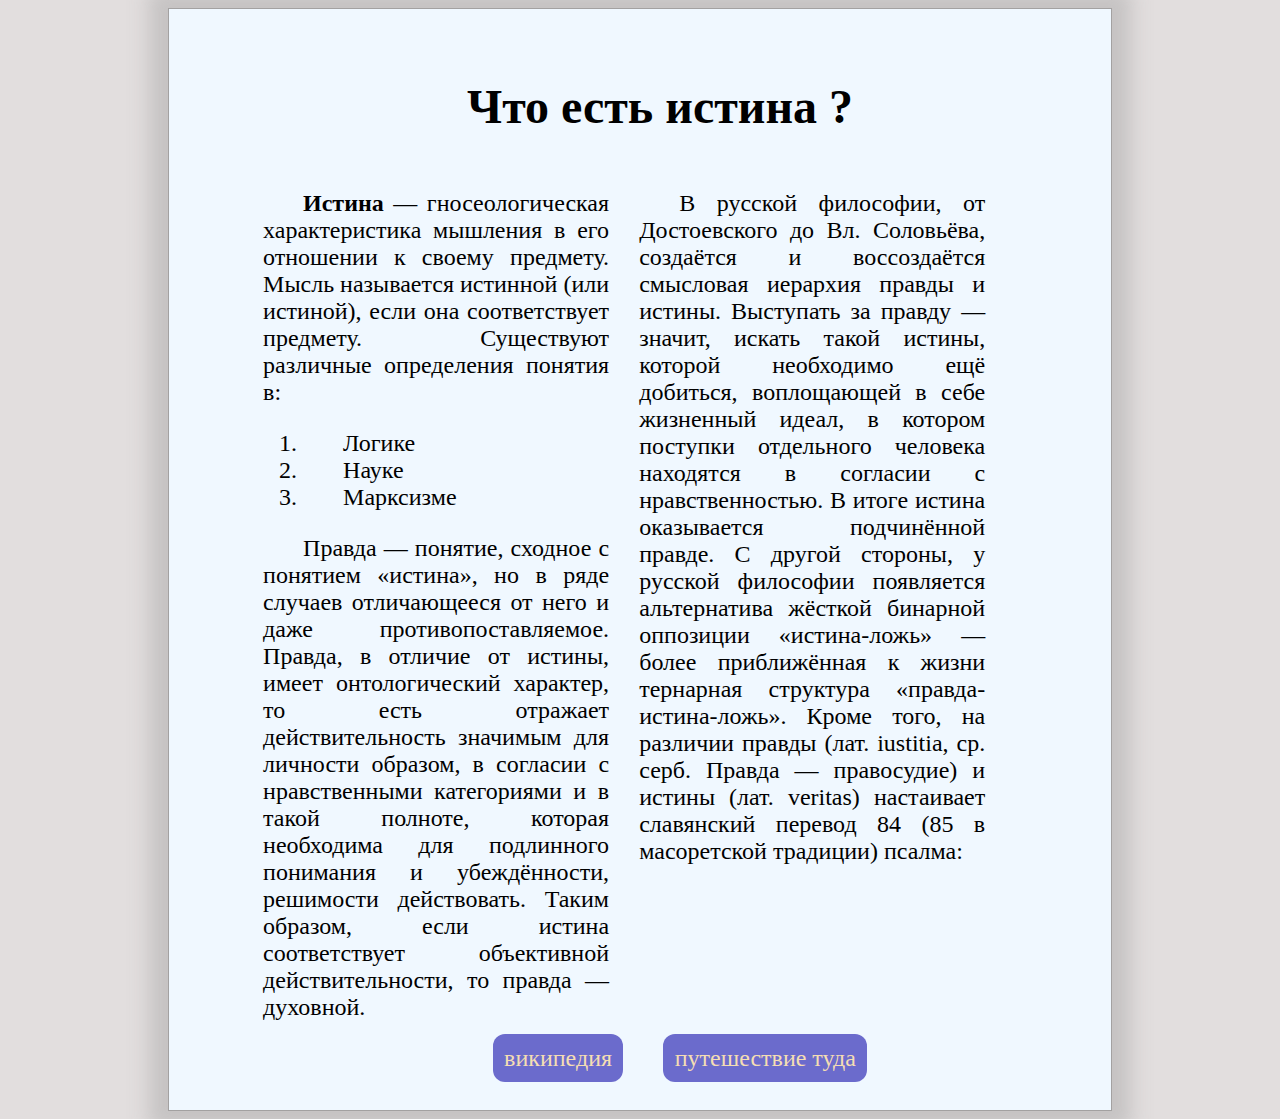
==== index.html @ d035a760 "Initial commit-1" ====
<!DOCTYPE html>
<html>
    <title>Поиск истины</title>
    <head>
        <link rel="stylesheet" href="css/styles.css">
    </head>
    <body>
        <div class="istina">
            <h1>Что есть истина ?</h1>
                 <div class="divno">
                     <p><b>Иcтина</b> — гносеологическая характеристика мышления в его отношении к своему предмету. 
                        Мысль называется истинной (или истиной), если она соответствует предмету.
                        Существуют различные определения понятия в:
                    </p>
                    <ol>
                        <li>Логике</li>
                        <li>Науке</li>
                        <li>Марксизме</li>
                    </ol>
                    <p>Правда — понятие, сходное с понятием «истина», но в ряде случаев отличающееся от него и даже противопоставляемое. Правда, в отличие от истины, имеет онтологический характер, то есть отражает действительность значимым для личности образом, в согласии с нравственными категориями и в такой полноте, которая необходима для подлинного понимания и убеждённости, решимости действовать. Таким образом, если истина соответствует объективной действительности, то правда — духовной.
                    </p>    
                </div> 
                <div class="divno">
                    <p>В русской философии, от Достоевского до Вл. Соловьёва, создаётся и воссоздаётся смысловая иерархия правды и истины. Выступать за правду — значит, искать такой истины, которой необходимо ещё добиться, воплощающей в себе жизненный идеал, в котором поступки отдельного человека находятся в согласии с нравственностью. В итоге истина оказывается подчинённой правде. С другой стороны, у русской философии появляется альтернатива жёсткой бинарной оппозиции «истина-ложь» — более приближённая к жизни тернарная структура «правда-истина-ложь».
                    Кроме того, на различии правды (лат. iustitia, ср. серб. Правда — правосудие) и истины (лат. veritas) настаивает славянский перевод 84 (85 в масоретской традиции) псалма:
                    </p>
                </div>
            <ul id="vik">
                <li><a id="But" href="https://ru.wikipedia.org/wiki/Истина">википедия</a></li>
                <li><a id="But" href="index2.html">путешествие туда</a></li>
            </ul>        
        </div>
    </body>
</html>
---- css/styles.css ----
body{
    background-color: rgba(184, 173, 173, 0.404);
    font-family: Bradley Hand, cursive, Palatino, URW Palladio L, serif;
}
.istina{
    position: relative  ;
    box-sizing: border-box;
    padding: 10mm 25mm 10mm 25mm;
    border: 1px solid rgb(163, 161, 161);
    width: 250mm;
    margin: auto auto;
    box-shadow: 0 0 5mm 5mm #c0bebed8;
    text-align: justify;
    text-indent: 40px;
    font-size: x-large;
    background-color: aliceblue;
    text-decoration: none;
}
h1{
    text-align: center;
}
.divno{
    float: left;
    width: 346px;
    margin-right: 4%;
}
#vik {
    display: flex;
    list-style: none ;
    width: 120mm;
    margin: auto;
    color: wheat;
    text-decoration: none;
    justify-content: center;
}
#But {
    padding:  3mm; 
    font-size: 100%;
    border-radius: 12px;
    background-color: rgb(107, 107, 204);
    color: wheat;
    text-decoration: none;
}
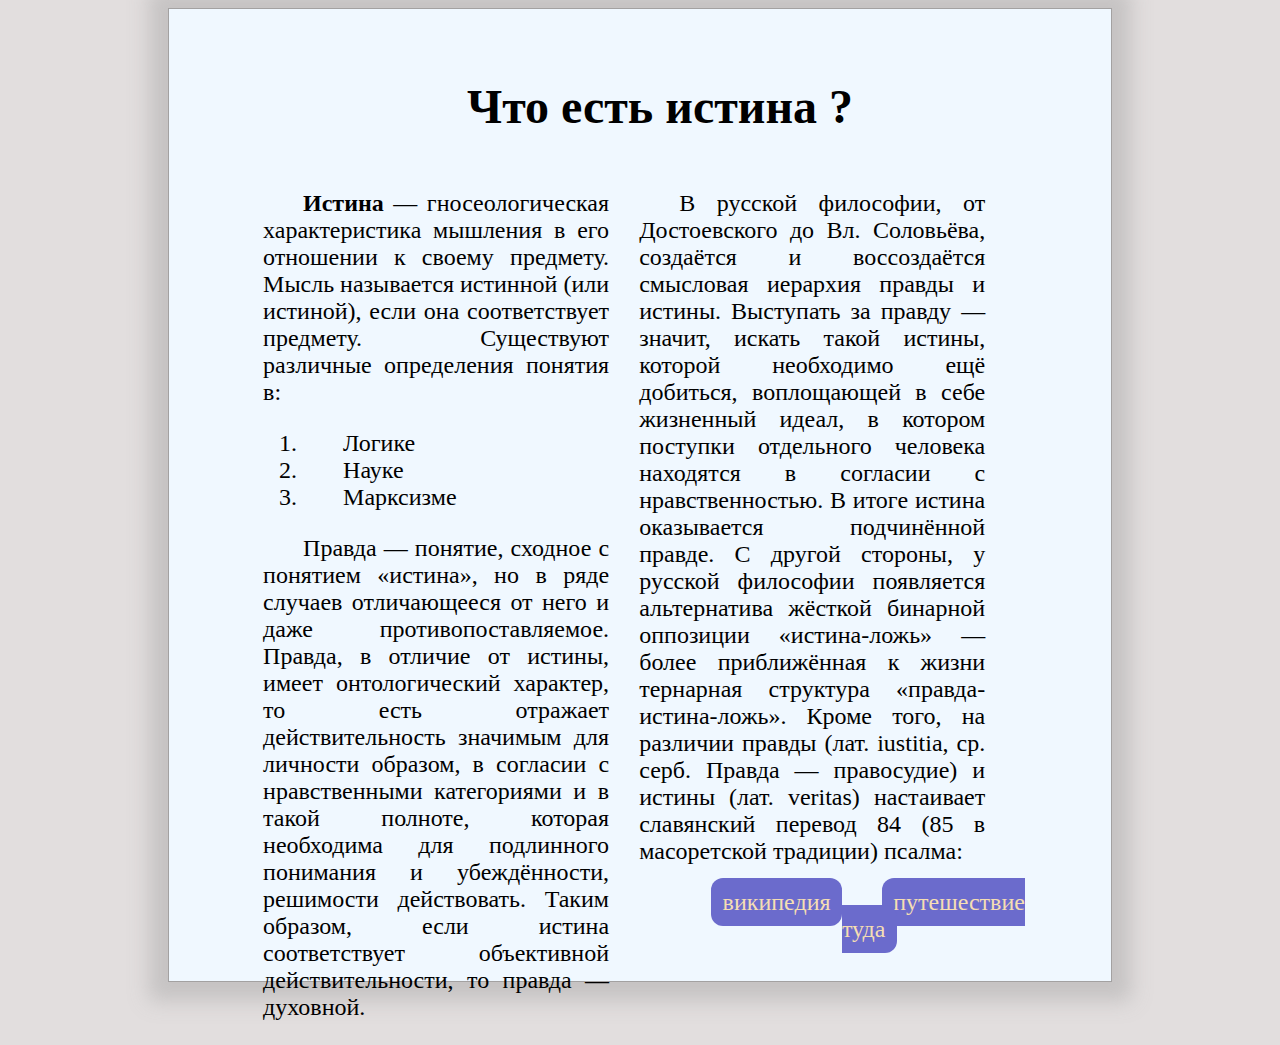
==== commit 2b341ad9: "кнопки не должны плыть (по идее)" ====
--- a/index.html
+++ b/index.html
@@ -7,7 +7,7 @@
     <body>
         <div class="istina">
             <h1>Что есть истина ?</h1>
-                 <div class="divno">
+                 <div class="text">
                      <p><b>Иcтина</b> — гносеологическая характеристика мышления в его отношении к своему предмету. 
                         Мысль называется истинной (или истиной), если она соответствует предмету.
                         Существуют различные определения понятия в:
@@ -20,12 +20,12 @@
                     <p>Правда — понятие, сходное с понятием «истина», но в ряде случаев отличающееся от него и даже противопоставляемое. Правда, в отличие от истины, имеет онтологический характер, то есть отражает действительность значимым для личности образом, в согласии с нравственными категориями и в такой полноте, которая необходима для подлинного понимания и убеждённости, решимости действовать. Таким образом, если истина соответствует объективной действительности, то правда — духовной.
                     </p>    
                 </div> 
-                <div class="divno">
+                <div class="text">
                     <p>В русской философии, от Достоевского до Вл. Соловьёва, создаётся и воссоздаётся смысловая иерархия правды и истины. Выступать за правду — значит, искать такой истины, которой необходимо ещё добиться, воплощающей в себе жизненный идеал, в котором поступки отдельного человека находятся в согласии с нравственностью. В итоге истина оказывается подчинённой правде. С другой стороны, у русской философии появляется альтернатива жёсткой бинарной оппозиции «истина-ложь» — более приближённая к жизни тернарная структура «правда-истина-ложь».
                     Кроме того, на различии правды (лат. iustitia, ср. серб. Правда — правосудие) и истины (лат. veritas) настаивает славянский перевод 84 (85 в масоретской традиции) псалма:
                     </p>
                 </div>
-            <ul id="vik">
+            <ul id="knopki">
                 <li><a id="But" href="https://ru.wikipedia.org/wiki/Истина">википедия</a></li>
                 <li><a id="But" href="index2.html">путешествие туда</a></li>
             </ul>        
--- a/css/styles.css
+++ b/css/styles.css
@@ -19,15 +19,14 @@
 h1{
     text-align: center;
 }
-.divno{
+.text{
     float: left;
     width: 346px;
     margin-right: 4%;
 }
-#vik {
+#knopki {
     display: flex;
     list-style: none ;
-    width: 120mm;
     margin: auto;
     color: wheat;
     text-decoration: none;
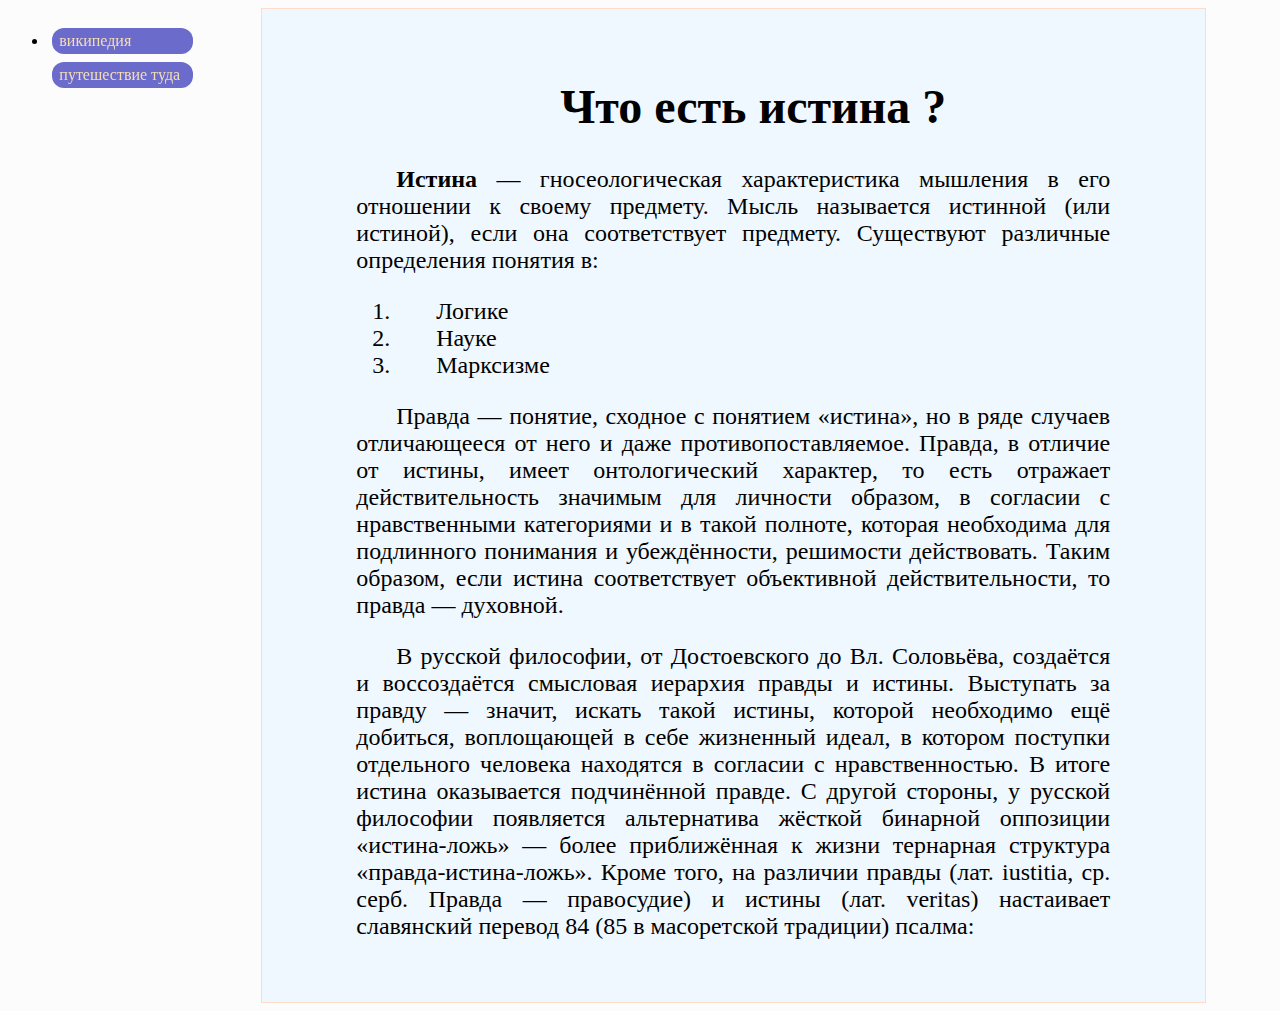
==== commit 92015982: "навигационная панель на первой странице" ====
--- a/index.html
+++ b/index.html
@@ -3,32 +3,37 @@
     <title>Поиск истины</title>
     <head>
         <link rel="stylesheet" href="css/styles.css">
+        <!-- <link rel="stylesheet" href="css/styles2.css"> -->
     </head>
     <body>
+        <div class="nav">
+            <ul>
+                <li><a id="But" href="https://ru.wikipedia.org/wiki/Истина">википедия</a></li>
+                </li><a id="But" href="index2.html">путешествие туда</a></li>
+            </ul>
+        </div>
         <div class="istina">
-            <h1>Что есть истина ?</h1>
-                 <div class="text">
-                     <p><b>Иcтина</b> — гносеологическая характеристика мышления в его отношении к своему предмету. 
-                        Мысль называется истинной (или истиной), если она соответствует предмету.
-                        Существуют различные определения понятия в:
-                    </p>
-                    <ol>
-                        <li>Логике</li>
-                        <li>Науке</li>
-                        <li>Марксизме</li>
-                    </ol>
-                    <p>Правда — понятие, сходное с понятием «истина», но в ряде случаев отличающееся от него и даже противопоставляемое. Правда, в отличие от истины, имеет онтологический характер, то есть отражает действительность значимым для личности образом, в согласии с нравственными категориями и в такой полноте, которая необходима для подлинного понимания и убеждённости, решимости действовать. Таким образом, если истина соответствует объективной действительности, то правда — духовной.
-                    </p>    
-                </div> 
-                <div class="text">
-                    <p>В русской философии, от Достоевского до Вл. Соловьёва, создаётся и воссоздаётся смысловая иерархия правды и истины. Выступать за правду — значит, искать такой истины, которой необходимо ещё добиться, воплощающей в себе жизненный идеал, в котором поступки отдельного человека находятся в согласии с нравственностью. В итоге истина оказывается подчинённой правде. С другой стороны, у русской философии появляется альтернатива жёсткой бинарной оппозиции «истина-ложь» — более приближённая к жизни тернарная структура «правда-истина-ложь».
-                    Кроме того, на различии правды (лат. iustitia, ср. серб. Правда — правосудие) и истины (лат. veritas) настаивает славянский перевод 84 (85 в масоретской традиции) псалма:
-                    </p>
-                </div>
-            <ul id="knopki">
-                <li><a id="But" href="https://ru.wikipedia.org/wiki/Истина">википедия</a></li>
-                <li><a id="But" href="index2.html">путешествие туда</a></li>
-            </ul>        
+            <h1 class="headline2">Что есть истина ?</h1>
+            <div class="col">
+                <p><b>Иcтина</b> — гносеологическая характеристика мышления в его отношении к своему предмету. 
+                Мысль называется истинной (или истиной), если она соответствует предмету.
+                Существуют различные определения понятия в:
+                </p>
+                <ol>
+                    <li>Логике</li>
+                    <li>Науке</li>
+                    <li>Марксизме</li>
+                </ol>
+                <p>
+                    Правда — понятие, сходное с понятием «истина», но в ряде случаев отличающееся от него и даже противопоставляемое. Правда, в отличие от истины, имеет онтологический характер, то есть отражает действительность значимым для личности образом, в согласии с нравственными категориями и в такой полноте, которая необходима для подлинного понимания и убеждённости, решимости действовать. Таким образом, если истина соответствует объективной действительности, то правда — духовной.
+                </p>    
+            </div> 
+            <div class="col">
+                <p>В русской философии, от Достоевского до Вл. Соловьёва, создаётся и воссоздаётся смысловая иерархия правды и истины. Выступать за правду — значит, искать такой истины, которой необходимо ещё добиться, воплощающей в себе жизненный идеал, в котором поступки отдельного человека находятся в согласии с нравственностью. В итоге истина оказывается подчинённой правде. С другой стороны, у русской философии появляется альтернатива жёсткой бинарной оппозиции «истина-ложь» — более приближённая к жизни тернарная структура «правда-истина-ложь».
+                Кроме того, на различии правды (лат. iustitia, ср. серб. Правда — правосудие) и истины (лат. veritas) настаивает славянский перевод 84 (85 в масоретской традиции) псалма:
+                </p>
+            </div>
+                        
         </div>
     </body>
 </html>--- a/css/styles.css
+++ b/css/styles.css
@@ -1,15 +1,15 @@
 body{
-    background-color: rgba(184, 173, 173, 0.404);
+    background-color: #fcfcfc;
     font-family: Bradley Hand, cursive, Palatino, URW Palladio L, serif;
 }
 .istina{
-    position: relative  ;
+    position: relative;
     box-sizing: border-box;
     padding: 10mm 25mm 10mm 25mm;
-    border: 1px solid rgb(163, 161, 161);
+    border: 1px solid #ffdbca;
     width: 250mm;
-    margin: auto auto;
-    box-shadow: 0 0 5mm 5mm #c0bebed8;
+    margin-left: 20%;
+    /* box-shadow: 0 0 5mm 5mm #ffdbca; */
     text-align: justify;
     text-indent: 40px;
     font-size: x-large;
@@ -19,22 +19,21 @@
 h1{
     text-align: center;
 }
-.text{
+.nav {
+    position: fixed;
+    list-style-type: none;
+    padding-left: 0;
+    margin-left: 0;
+    width: 220px;
+    height: 100%;
     float: left;
-    width: 346px;
-    margin-right: 4%;
 }
-#knopki {
-    display: flex;
-    list-style: none ;
-    margin: auto;
-    color: wheat;
-    text-decoration: none;
-    justify-content: center;
-}
-#But {
-    padding:  3mm; 
-    font-size: 100%;
+a {
+    display: inline-block;
+    padding:  2mm; 
+    margin: 1mm;
+    line-height: 3mm;
+    width: 70%;
     border-radius: 12px;
     background-color: rgb(107, 107, 204);
     color: wheat;
--- a/css/styles2.css
+++ b/css/styles2.css
@@ -0,0 +1,375 @@
+/* Generated Styles - Do Not Edit */
+
+.display1 {
+  font-family: var(--md-sys-typescale-display1-font);
+  font-weight: var(--md-sys-typescale-display1-weight);
+  font-size: var(--md-sys-typescale-display1-size);
+  line-height: var(--md-sys-typescale-display1-line-height);
+  letter-spacing: var(--md-sys-typescale-display1-tracking);
+}
+
+.display2, .display-large {
+  font-family: var(--md-sys-typescale-display2-font);
+  font-weight: var(--md-sys-typescale-display2-weight);
+  font-size: var(--md-sys-typescale-display2-size);
+  line-height: var(--md-sys-typescale-display2-line-height);
+  letter-spacing: var(--md-sys-typescale-display2-tracking);
+}
+
+.display3, .display-medium {
+  font-family: var(--md-sys-typescale-display3-font);
+  font-weight: var(--md-sys-typescale-display3-weight);
+  font-size: var(--md-sys-typescale-display3-size);
+  line-height: var(--md-sys-typescale-display3-line-height);
+  letter-spacing: var(--md-sys-typescale-display3-tracking);
+}
+
+.headline1, .display-small {
+  font-family: var(--md-sys-typescale-headline1-font);
+  font-weight: var(--md-sys-typescale-headline1-weight);
+  font-size: var(--md-sys-typescale-headline1-size);
+  line-height: var(--md-sys-typescale-headline1-line-height);
+  letter-spacing: var(--md-sys-typescale-headline1-tracking);
+}
+
+.headline2, .headline-large {
+  font-family: var(--md-sys-typescale-headline2-font);
+  font-weight: var(--md-sys-typescale-headline2-weight);
+  font-size: var(--md-sys-typescale-headline2-size);
+  line-height: var(--md-sys-typescale-headline2-line-height);
+  letter-spacing: var(--md-sys-typescale-headline2-tracking);
+}
+
+.headline3, .headline-medium {
+  font-family: var(--md-sys-typescale-headline3-font);
+  font-weight: var(--md-sys-typescale-headline3-weight);
+  font-size: var(--md-sys-typescale-headline3-size);
+  line-height: var(--md-sys-typescale-headline3-line-height);
+  letter-spacing: var(--md-sys-typescale-headline3-tracking);
+}
+
+.headline4, .headline-small {
+  font-family: var(--md-sys-typescale-headline4-font);
+  font-weight: var(--md-sys-typescale-headline4-weight);
+  font-size: var(--md-sys-typescale-headline4-size);
+  line-height: var(--md-sys-typescale-headline4-line-height);
+  letter-spacing: var(--md-sys-typescale-headline4-tracking);
+}
+
+.headline5, .title-large {
+  font-family: var(--md-sys-typescale-headline5-font);
+  font-weight: var(--md-sys-typescale-headline5-weight);
+  font-size: var(--md-sys-typescale-headline5-size);
+  line-height: var(--md-sys-typescale-headline5-line-height);
+  letter-spacing: var(--md-sys-typescale-headline5-tracking);
+}
+
+.headline6 {
+  font-family: var(--md-sys-typescale-headline6-font);
+  font-weight: var(--md-sys-typescale-headline6-weight);
+  font-size: var(--md-sys-typescale-headline6-size);
+  line-height: var(--md-sys-typescale-headline6-line-height);
+  letter-spacing: var(--md-sys-typescale-headline6-tracking);
+}
+
+.subhead1, .title-medium {
+  font-family: var(--md-sys-typescale-subhead1-font);
+  font-weight: var(--md-sys-typescale-subhead1-weight);
+  font-size: var(--md-sys-typescale-subhead1-size);
+  line-height: var(--md-sys-typescale-subhead1-line-height);
+  letter-spacing: var(--md-sys-typescale-subhead1-tracking);
+}
+
+.subhead2, .title-small {
+  font-family: var(--md-sys-typescale-subhead2-font);
+  font-weight: var(--md-sys-typescale-subhead2-weight);
+  font-size: var(--md-sys-typescale-subhead2-size);
+  line-height: var(--md-sys-typescale-subhead2-line-height);
+  letter-spacing: var(--md-sys-typescale-subhead2-tracking);
+}
+
+.body1, .body-large {
+  font-family: var(--md-sys-typescale-body1-font);
+  font-weight: var(--md-sys-typescale-body1-weight);
+  font-size: var(--md-sys-typescale-body1-size);
+  line-height: var(--md-sys-typescale-body1-line-height);
+  letter-spacing: var(--md-sys-typescale-body1-tracking);
+}
+
+.body2, .body-medium {
+  font-family: var(--md-sys-typescale-body2-font);
+  font-weight: var(--md-sys-typescale-body2-weight);
+  font-size: var(--md-sys-typescale-body2-size);
+  line-height: var(--md-sys-typescale-body2-line-height);
+  letter-spacing: var(--md-sys-typescale-body2-tracking);
+}
+
+.caption, .body-small {
+  font-family: var(--md-sys-typescale-caption-font);
+  font-weight: var(--md-sys-typescale-caption-weight);
+  font-size: var(--md-sys-typescale-caption-size);
+  line-height: var(--md-sys-typescale-caption-line-height);
+  letter-spacing: var(--md-sys-typescale-caption-tracking);
+}
+
+.button, .label-large {
+  font-family: var(--md-sys-typescale-button-font);
+  font-weight: var(--md-sys-typescale-button-weight);
+  font-size: var(--md-sys-typescale-button-size);
+  line-height: var(--md-sys-typescale-button-line-height);
+  letter-spacing: var(--md-sys-typescale-button-tracking);
+}
+
+.overline, .label-medium {
+  font-family: var(--md-sys-typescale-overline-font);
+  font-weight: var(--md-sys-typescale-overline-weight);
+  font-size: var(--md-sys-typescale-overline-size);
+  line-height: var(--md-sys-typescale-overline-line-height);
+  letter-spacing: var(--md-sys-typescale-overline-tracking);
+}
+
+.material-theme {
+    --md-sys-typescale-display1-font: Roboto;
+    --md-sys-typescale-display1-weight: Regular;
+    --md-sys-typescale-display1-size: 64px;
+    --md-sys-typescale-display1-line-height: 76px;
+    --md-sys-typescale-display1-tracking: -0.5px;
+    --md-sys-typescale-display2-font: Roboto;
+    --md-sys-typescale-display2-weight: Regular;
+    --md-sys-typescale-display2-size: 57px;
+    --md-sys-typescale-display2-line-height: 64px;
+    --md-sys-typescale-display2-tracking: -0.25px;
+    --md-sys-typescale-display3-font: Roboto;
+    --md-sys-typescale-display3-weight: Regular;
+    --md-sys-typescale-display3-size: 45px;
+    --md-sys-typescale-display3-line-height: 52px;
+    --md-sys-typescale-display3-tracking: 0px;
+    --md-sys-typescale-headline1-font: Roboto;
+    --md-sys-typescale-headline1-weight: Regular;
+    --md-sys-typescale-headline1-size: 36px;
+    --md-sys-typescale-headline1-line-height: 44px;
+    --md-sys-typescale-headline1-tracking: 0px;
+    --md-sys-typescale-headline2-font: Roboto;
+    --md-sys-typescale-headline2-weight: Regular;
+    --md-sys-typescale-headline2-size: 32px;
+    --md-sys-typescale-headline2-line-height: 40px;
+    --md-sys-typescale-headline2-tracking: 0px;
+    --md-sys-typescale-headline3-font: Roboto;
+    --md-sys-typescale-headline3-weight: Regular;
+    --md-sys-typescale-headline3-size: 28px;
+    --md-sys-typescale-headline3-line-height: 36px;
+    --md-sys-typescale-headline3-tracking: 0px;
+    --md-sys-typescale-headline4-font: Roboto;
+    --md-sys-typescale-headline4-weight: Regular;
+    --md-sys-typescale-headline4-size: 24px;
+    --md-sys-typescale-headline4-line-height: 32px;
+    --md-sys-typescale-headline4-tracking: 0px;
+    --md-sys-typescale-headline5-font: Roboto;
+    --md-sys-typescale-headline5-weight: Regular;
+    --md-sys-typescale-headline5-size: 22px;
+    --md-sys-typescale-headline5-line-height: 28px;
+    --md-sys-typescale-headline5-tracking: 0px;
+    --md-sys-typescale-headline6-font: Roboto;
+    --md-sys-typescale-headline6-weight: Regular;
+    --md-sys-typescale-headline6-size: 18px;
+    --md-sys-typescale-headline6-line-height: 24px;
+    --md-sys-typescale-headline6-tracking: 0px;
+    --md-sys-typescale-subhead1-font: Roboto;
+    --md-sys-typescale-subhead1-weight: Medium;
+    --md-sys-typescale-subhead1-size: 16px;
+    --md-sys-typescale-subhead1-line-height: 24px;
+    --md-sys-typescale-subhead1-tracking: 0.1px;
+    --md-sys-typescale-subhead2-font: Roboto;
+    --md-sys-typescale-subhead2-weight: Medium;
+    --md-sys-typescale-subhead2-size: 14px;
+    --md-sys-typescale-subhead2-line-height: 20px;
+    --md-sys-typescale-subhead2-tracking: 0.1px;
+    --md-sys-typescale-body1-font: Roboto;
+    --md-sys-typescale-body1-weight: Regular;
+    --md-sys-typescale-body1-size: 16px;
+    --md-sys-typescale-body1-line-height: 24px;
+    --md-sys-typescale-body1-tracking: 0.5px;
+    --md-sys-typescale-body2-font: Roboto;
+    --md-sys-typescale-body2-weight: Regular;
+    --md-sys-typescale-body2-size: 14px;
+    --md-sys-typescale-body2-line-height: 20px;
+    --md-sys-typescale-body2-tracking: 0.25px;
+    --md-sys-typescale-caption-font: Roboto;
+    --md-sys-typescale-caption-weight: Regular;
+    --md-sys-typescale-caption-size: 12px;
+    --md-sys-typescale-caption-line-height: 16px;
+    --md-sys-typescale-caption-tracking: 0.4px;
+    --md-sys-typescale-button-font: Roboto;
+    --md-sys-typescale-button-weight: Medium;
+    --md-sys-typescale-button-size: 14px;
+    --md-sys-typescale-button-line-height: 20px;
+    --md-sys-typescale-button-tracking: 0.1px;
+    --md-sys-typescale-overline-font: Roboto;
+    --md-sys-typescale-overline-weight: Medium;
+    --md-sys-typescale-overline-size: 12px;
+    --md-sys-typescale-overline-line-height: 16px;
+    --md-sys-typescale-overline-tracking: 0.5px;
+    --md-sys-color-primary-light: #af2d27;
+    --md-sys-color-on-primary-light: #ffffff;
+    --md-sys-color-primary-container-light: #ffdad4;
+    --md-sys-color-on-primary-container-light: #410001;
+    --md-sys-color-secondary-light: #775652;
+    --md-sys-color-on-secondary-light: #ffffff;
+    --md-sys-color-secondary-container-light: #ffdad5;
+    --md-sys-color-on-secondary-container-light: #2c1512;
+    --md-sys-color-tertiary-light: #715b2e;
+    --md-sys-color-on-tertiary-light: #ffffff;
+    --md-sys-color-tertiary-container-light: #fddfa6;
+    --md-sys-color-on-tertiary-container-light: #261900;
+    --md-sys-color-error-light: #ba1b1b;
+    --md-sys-color-on-error-light: #ffffff;
+    --md-sys-color-error-container-light: #ffdad4;
+    --md-sys-color-on-error-container-light: #410001;
+    --md-sys-color-outline-light: #857371;
+    --md-sys-color-background-light: #fcfcfc;
+    --md-sys-color-on-background-light: #211a19;
+    --md-sys-color-surface-light: #fcfcfc;
+    --md-sys-color-on-surface-light: #211a19;
+    --md-sys-color-surface-variant-light: #f4ddda;
+    --md-sys-color-on-surface-variant-light: #534341;
+    --md-sys-color-inverse-surface-light: #362f2e;
+    --md-sys-color-inverse-on-surface-light: #fbeeec;
+    --md-sys-color-primary-dark: #ffb4a9;
+    --md-sys-color-on-primary-dark: #690003;
+    --md-sys-color-primary-container-dark: #8e1313;
+    --md-sys-color-on-primary-container-dark: #ffdad4;
+    --md-sys-color-secondary-dark: #e7bcb7;
+    --md-sys-color-on-secondary-dark: #442a27;
+    --md-sys-color-secondary-container-dark: #5d3f3b;
+    --md-sys-color-on-secondary-container-dark: #ffdad5;
+    --md-sys-color-tertiary-dark: #e0c38c;
+    --md-sys-color-on-tertiary-dark: #3f2e04;
+    --md-sys-color-tertiary-container-dark: #584419;
+    --md-sys-color-on-tertiary-container-dark: #fddfa6;
+    --md-sys-color-error-dark: #ffb4a9;
+    --md-sys-color-on-error-dark: #680003;
+    --md-sys-color-error-container-dark: #930006;
+    --md-sys-color-on-error-container-dark: #ffdad4;
+    --md-sys-color-outline-dark: #a08c89;
+    --md-sys-color-background-dark: #211a19;
+    --md-sys-color-on-background-dark: #ede0de;
+    --md-sys-color-surface-dark: #211a19;
+    --md-sys-color-on-surface-dark: #ede0de;
+    --md-sys-color-surface-variant-dark: #534341;
+    --md-sys-color-on-surface-variant-dark: #d8c2bf;
+    --md-sys-color-inverse-surface-dark: #ede0de;
+    --md-sys-color-inverse-on-surface-dark: #211a19;
+}
+@media (prefers-color-scheme: light) {
+  .material-theme {
+    --md-sys-color-primary: var(--md-sys-color-primary-light);
+    --md-sys-color-on-primary: var(--md-sys-color-on-primary-light);
+    --md-sys-color-primary-container: var(--md-sys-color-primary-container-light);
+    --md-sys-color-on-primary-container: var(--md-sys-color-on-primary-container-light);
+    --md-sys-color-secondary: var(--md-sys-color-secondary-light);
+    --md-sys-color-on-secondary: var(--md-sys-color-on-secondary-light);
+    --md-sys-color-secondary-container: var(--md-sys-color-secondary-container-light);
+    --md-sys-color-on-secondary-container: var(--md-sys-color-on-secondary-container-light);
+    --md-sys-color-tertiary: var(--md-sys-color-tertiary-light);
+    --md-sys-color-on-tertiary: var(--md-sys-color-on-tertiary-light);
+    --md-sys-color-tertiary-container: var(--md-sys-color-tertiary-container-light);
+    --md-sys-color-on-tertiary-container: var(--md-sys-color-on-tertiary-container-light);
+    --md-sys-color-error: var(--md-sys-color-error-light);
+    --md-sys-color-on-error: var(--md-sys-color-on-error-light);
+    --md-sys-color-error-container: var(--md-sys-color-error-container-light);
+    --md-sys-color-on-error-container: var(--md-sys-color-on-error-container-light);
+    --md-sys-color-outline: var(--md-sys-color-outline-light);
+    --md-sys-color-background: var(--md-sys-color-background-light);
+    --md-sys-color-on-background: var(--md-sys-color-on-background-light);
+    --md-sys-color-surface: var(--md-sys-color-surface-light);
+    --md-sys-color-on-surface: var(--md-sys-color-on-surface-light);
+    --md-sys-color-surface-variant: var(--md-sys-color-surface-variant-light);
+    --md-sys-color-on-surface-variant: var(--md-sys-color-on-surface-variant-light);
+    --md-sys-color-inverse-surface: var(--md-sys-color-inverse-surface-light);
+    --md-sys-color-inverse-on-surface: var(--md-sys-color-inverse-on-surface-light);
+  }
+  .dark-theme {
+    --md-sys-color-primary: var(--md-sys-color-primary-dark);
+    --md-sys-color-on-primary: var(--md-sys-color-on-primary-dark);
+    --md-sys-color-primary-container: var(--md-sys-color-primary-container-dark);
+    --md-sys-color-on-primary-container: var(--md-sys-color-on-primary-container-dark);
+    --md-sys-color-secondary: var(--md-sys-color-secondary-dark);
+    --md-sys-color-on-secondary: var(--md-sys-color-on-secondary-dark);
+    --md-sys-color-secondary-container: var(--md-sys-color-secondary-container-dark);
+    --md-sys-color-on-secondary-container: var(--md-sys-color-on-secondary-container-dark);
+    --md-sys-color-tertiary: var(--md-sys-color-tertiary-dark);
+    --md-sys-color-on-tertiary: var(--md-sys-color-on-tertiary-dark);
+    --md-sys-color-tertiary-container: var(--md-sys-color-tertiary-container-dark);
+    --md-sys-color-on-tertiary-container: var(--md-sys-color-on-tertiary-container-dark);
+    --md-sys-color-error: var(--md-sys-color-error-dark);
+    --md-sys-color-on-error: var(--md-sys-color-on-error-dark);
+    --md-sys-color-error-container: var(--md-sys-color-error-container-dark);
+    --md-sys-color-on-error-container: var(--md-sys-color-on-error-container-dark);
+    --md-sys-color-outline: var(--md-sys-color-outline-dark);
+    --md-sys-color-background: var(--md-sys-color-background-dark);
+    --md-sys-color-on-background: var(--md-sys-color-on-background-dark);
+    --md-sys-color-surface: var(--md-sys-color-surface-dark);
+    --md-sys-color-on-surface: var(--md-sys-color-on-surface-dark);
+    --md-sys-color-surface-variant: var(--md-sys-color-surface-variant-dark);
+    --md-sys-color-on-surface-variant: var(--md-sys-color-on-surface-variant-dark);
+    --md-sys-color-inverse-surface: var(--md-sys-color-inverse-surface-dark);
+    --md-sys-color-inverse-on-surface: var(--md-sys-color-inverse-on-surface-dark);
+  }
+}
+
+@media (prefers-color-scheme: dark) {
+  .material-theme {
+    --md-sys-color-primary: var(--md-sys-color-primary-dark);
+    --md-sys-color-on-primary: var(--md-sys-color-on-primary-dark);
+    --md-sys-color-primary-container: var(--md-sys-color-primary-container-dark);
+    --md-sys-color-on-primary-container: var(--md-sys-color-on-primary-container-dark);
+    --md-sys-color-secondary: var(--md-sys-color-secondary-dark);
+    --md-sys-color-on-secondary: var(--md-sys-color-on-secondary-dark);
+    --md-sys-color-secondary-container: var(--md-sys-color-secondary-container-dark);
+    --md-sys-color-on-secondary-container: var(--md-sys-color-on-secondary-container-dark);
+    --md-sys-color-tertiary: var(--md-sys-color-tertiary-dark);
+    --md-sys-color-on-tertiary: var(--md-sys-color-on-tertiary-dark);
+    --md-sys-color-tertiary-container: var(--md-sys-color-tertiary-container-dark);
+    --md-sys-color-on-tertiary-container: var(--md-sys-color-on-tertiary-container-dark);
+    --md-sys-color-error: var(--md-sys-color-error-dark);
+    --md-sys-color-on-error: var(--md-sys-color-on-error-dark);
+    --md-sys-color-error-container: var(--md-sys-color-error-container-dark);
+    --md-sys-color-on-error-container: var(--md-sys-color-on-error-container-dark);
+    --md-sys-color-outline: var(--md-sys-color-outline-dark);
+    --md-sys-color-background: var(--md-sys-color-background-dark);
+    --md-sys-color-on-background: var(--md-sys-color-on-background-dark);
+    --md-sys-color-surface: var(--md-sys-color-surface-dark);
+    --md-sys-color-on-surface: var(--md-sys-color-on-surface-dark);
+    --md-sys-color-surface-variant: var(--md-sys-color-surface-variant-dark);
+    --md-sys-color-on-surface-variant: var(--md-sys-color-on-surface-variant-dark);
+    --md-sys-color-inverse-surface: var(--md-sys-color-inverse-surface-dark);
+    --md-sys-color-inverse-on-surface: var(--md-sys-color-inverse-on-surface-dark);
+  }
+  .light-theme {
+    --md-sys-color-primary: var(--md-sys-color-primary-light);
+    --md-sys-color-on-primary: var(--md-sys-color-on-primary-light);
+    --md-sys-color-primary-container: var(--md-sys-color-primary-container-light);
+    --md-sys-color-on-primary-container: var(--md-sys-color-on-primary-container-light);
+    --md-sys-color-secondary: var(--md-sys-color-secondary-light);
+    --md-sys-color-on-secondary: var(--md-sys-color-on-secondary-light);
+    --md-sys-color-secondary-container: var(--md-sys-color-secondary-container-light);
+    --md-sys-color-on-secondary-container: var(--md-sys-color-on-secondary-container-light);
+    --md-sys-color-tertiary: var(--md-sys-color-tertiary-light);
+    --md-sys-color-on-tertiary: var(--md-sys-color-on-tertiary-light);
+    --md-sys-color-tertiary-container: var(--md-sys-color-tertiary-container-light);
+    --md-sys-color-on-tertiary-container: var(--md-sys-color-on-tertiary-container-light);
+    --md-sys-color-error: var(--md-sys-color-error-light);
+    --md-sys-color-on-error: var(--md-sys-color-on-error-light);
+    --md-sys-color-error-container: var(--md-sys-color-error-container-light);
+    --md-sys-color-on-error-container: var(--md-sys-color-on-error-container-light);
+    --md-sys-color-outline: var(--md-sys-color-outline-light);
+    --md-sys-color-background: var(--md-sys-color-background-light);
+    --md-sys-color-on-background: var(--md-sys-color-on-background-light);
+    --md-sys-color-surface: var(--md-sys-color-surface-light);
+    --md-sys-color-on-surface: var(--md-sys-color-on-surface-light);
+    --md-sys-color-surface-variant: var(--md-sys-color-surface-variant-light);
+    --md-sys-color-on-surface-variant: var(--md-sys-color-on-surface-variant-light);
+    --md-sys-color-inverse-surface: var(--md-sys-color-inverse-surface-light);
+    --md-sys-color-inverse-on-surface: var(--md-sys-color-inverse-on-surface-light);
+  }
+}
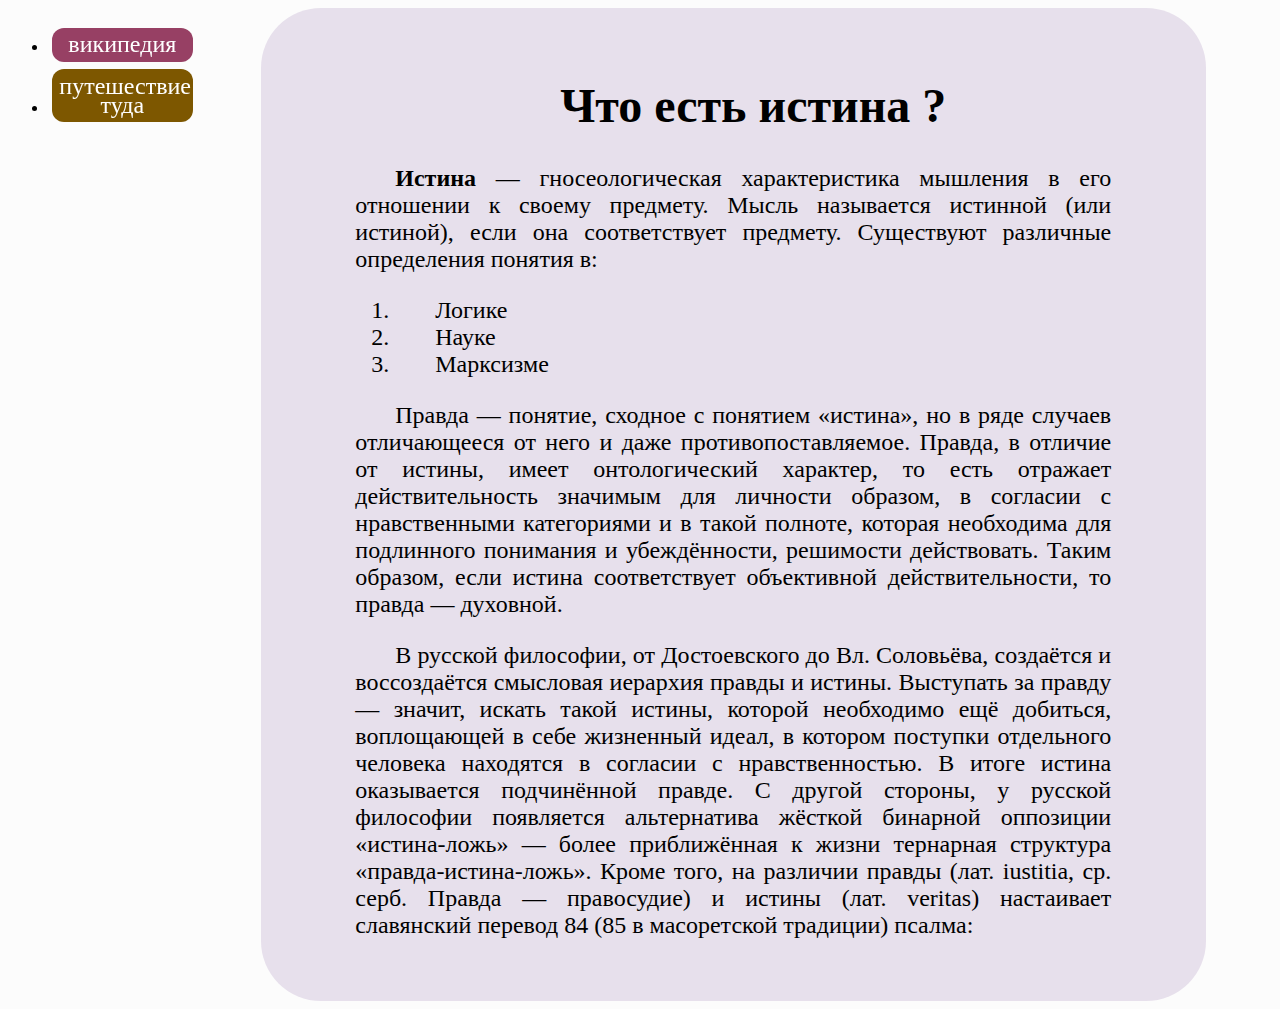
==== commit bcf1ae4b: "навигация на второй странице и типа стили первая попытка" ====
--- a/index.html
+++ b/index.html
@@ -8,8 +8,8 @@
     <body>
         <div class="nav">
             <ul>
-                <li><a id="But" href="https://ru.wikipedia.org/wiki/Истина">википедия</a></li>
-                </li><a id="But" href="index2.html">путешествие туда</a></li>
+                <li><a id="pr" href="https://ru.wikipedia.org/wiki/Истина">википедия</a></li>
+                <li><a id="th" href="index2.html">путешествие туда</a></li>
             </ul>
         </div>
         <div class="istina">
--- a/css/styles.css
+++ b/css/styles.css
@@ -6,17 +6,17 @@
     position: relative;
     box-sizing: border-box;
     padding: 10mm 25mm 10mm 25mm;
-    border: 1px solid #ffdbca;
+    border-radius: 60px;
     width: 250mm;
     margin-left: 20%;
     /* box-shadow: 0 0 5mm 5mm #ffdbca; */
     text-align: justify;
     text-indent: 40px;
     font-size: x-large;
-    background-color: aliceblue;
+    background-color: #E7E0EC;
     text-decoration: none;
 }
-h1{
+h1, ul{
     text-align: center;
 }
 .nav {
@@ -24,7 +24,7 @@
     list-style-type: none;
     padding-left: 0;
     margin-left: 0;
-    width: 220px;
+    width: 180px;
     height: 100%;
     float: left;
 }
@@ -32,10 +32,19 @@
     display: inline-block;
     padding:  2mm; 
     margin: 1mm;
-    line-height: 3mm;
-    width: 70%;
+    line-height: 5mm;
+    width: 90%;
     border-radius: 12px;
     background-color: rgb(107, 107, 204);
     color: wheat;
     text-decoration: none;
+    font-size: x-large;
+}
+#pr{
+    color: #ffffff;
+    background-color: #974064;
+}
+#th{
+    background-color: #7d5700;
+    color: #ffffff;
 }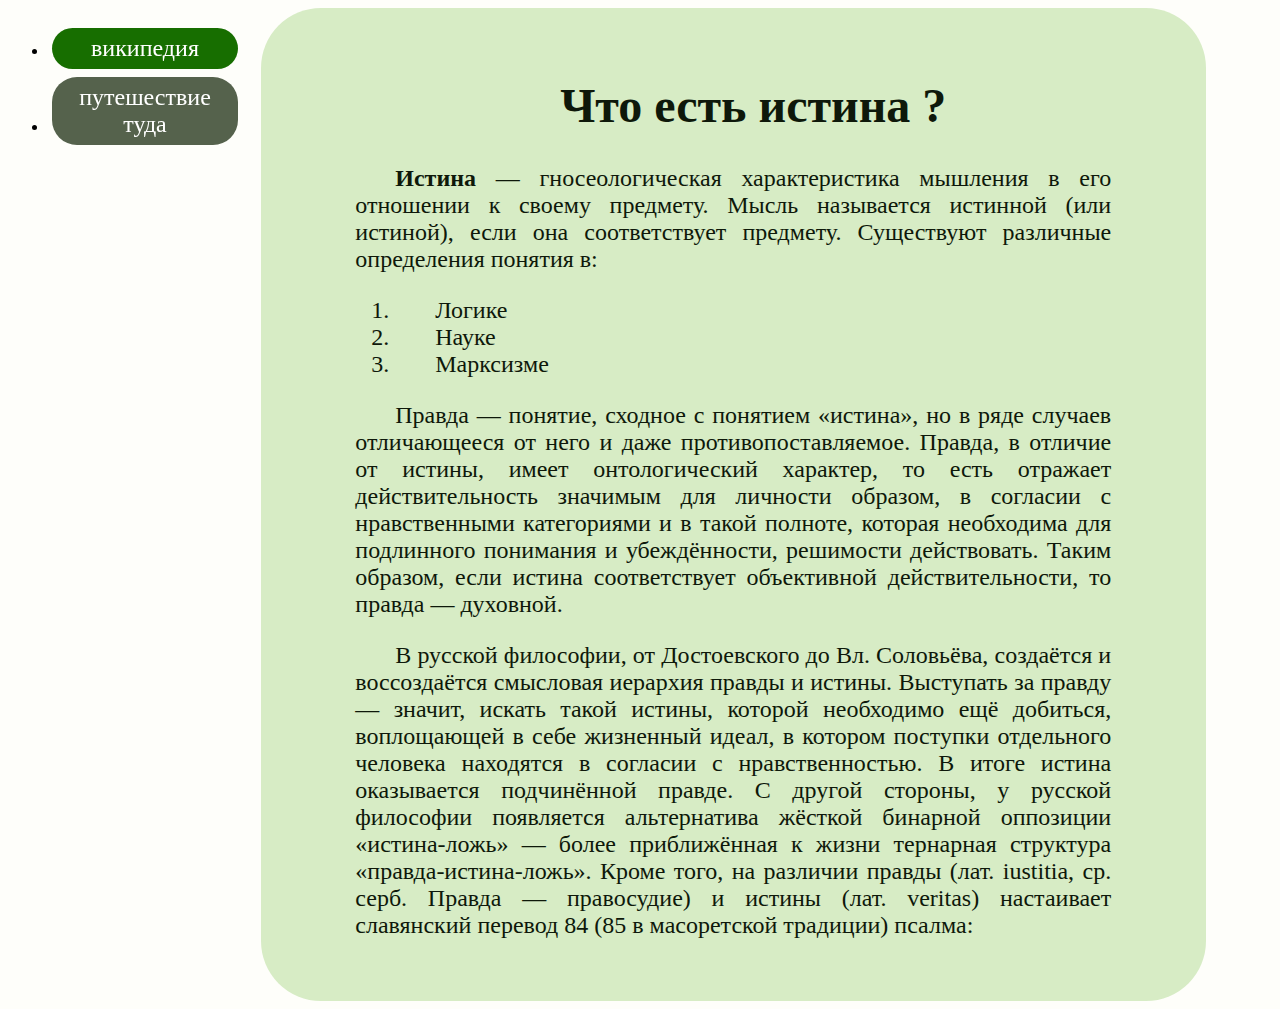
==== commit 99749a7f: "форма кнопок, цвета, шрифт (но не тот что просил)" ====
--- a/index.html
+++ b/index.html
@@ -17,15 +17,13 @@
             <div class="col">
                 <p><b>Иcтина</b> — гносеологическая характеристика мышления в его отношении к своему предмету. 
                 Мысль называется истинной (или истиной), если она соответствует предмету.
-                Существуют различные определения понятия в:
-                </p>
+                Существуют различные определения понятия в:</p>
                 <ol>
                     <li>Логике</li>
                     <li>Науке</li>
                     <li>Марксизме</li>
                 </ol>
-                <p>
-                    Правда — понятие, сходное с понятием «истина», но в ряде случаев отличающееся от него и даже противопоставляемое. Правда, в отличие от истины, имеет онтологический характер, то есть отражает действительность значимым для личности образом, в согласии с нравственными категориями и в такой полноте, которая необходима для подлинного понимания и убеждённости, решимости действовать. Таким образом, если истина соответствует объективной действительности, то правда — духовной.
+                <p>Правда — понятие, сходное с понятием «истина», но в ряде случаев отличающееся от него и даже противопоставляемое. Правда, в отличие от истины, имеет онтологический характер, то есть отражает действительность значимым для личности образом, в согласии с нравственными категориями и в такой полноте, которая необходима для подлинного понимания и убеждённости, решимости действовать. Таким образом, если истина соответствует объективной действительности, то правда — духовной.
                 </p>    
             </div> 
             <div class="col">
--- a/css/styles.css
+++ b/css/styles.css
@@ -1,6 +1,6 @@
 body{
-    background-color: #fcfcfc;
-    font-family: Bradley Hand, cursive, Palatino, URW Palladio L, serif;
+    background-color: #fdfdf691;
+    font-family:  Palatino, URW Palladio L, serif;
 }
 .istina{
     position: relative;
@@ -13,7 +13,8 @@
     text-align: justify;
     text-indent: 40px;
     font-size: x-large;
-    background-color: #E7E0EC;
+    background-color: #d7ecc5;
+    color: #0e180a;
     text-decoration: none;
 }
 h1, ul{
@@ -21,30 +22,26 @@
 }
 .nav {
     position: fixed;
-    list-style-type: none;
-    padding-left: 0;
-    margin-left: 0;
-    width: 180px;
+    /* list-style-type: none; */
+    width: 18%;
     height: 100%;
-    float: left;
 }
 a {
     display: inline-block;
     padding:  2mm; 
     margin: 1mm;
-    line-height: 5mm;
+    line-height: 7mm;
     width: 90%;
-    border-radius: 12px;
+    border-radius: 25px;
     background-color: rgb(107, 107, 204);
-    color: wheat;
     text-decoration: none;
-    font-size: x-large;
+    font-size: 150%;
 }
 #pr{
     color: #ffffff;
-    background-color: #974064;
+    background-color: #176e00;
 }
 #th{
-    background-color: #7d5700;
+    background-color: #55624c;
     color: #ffffff;
 }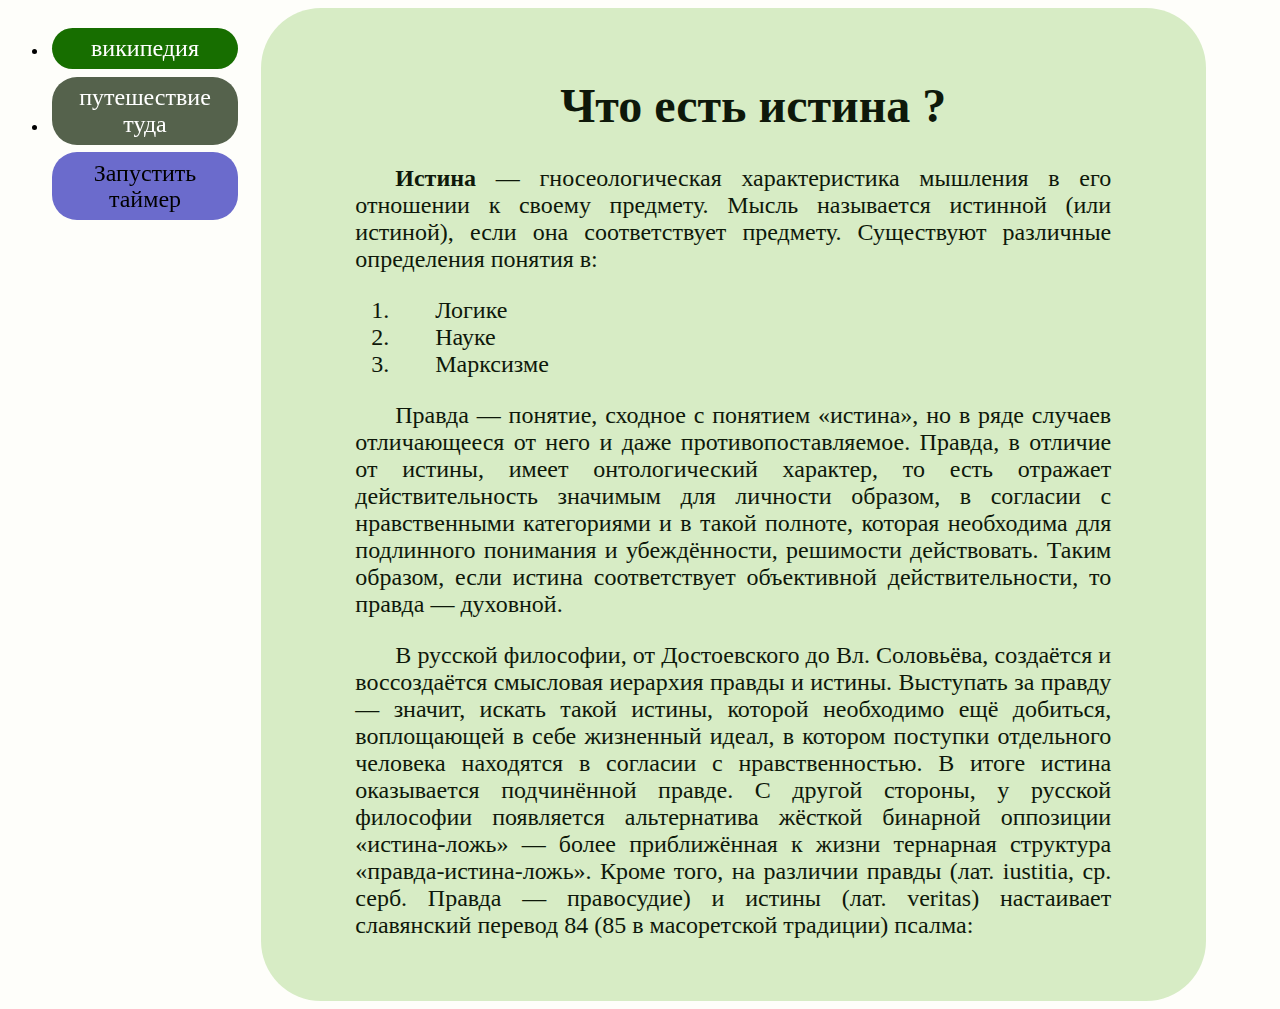
==== commit df103cd0: "кнопка таймера с музыкой по окончании" ====
--- a/index.html
+++ b/index.html
@@ -1,19 +1,23 @@
 <!DOCTYPE html>
 <html>
-    <title>Поиск истины</title>
     <head>
+        <title>Поиск истины</title>
         <link rel="stylesheet" href="css/styles.css">
+        <script src = script\Main_Script.js></script>
+        <!-- <audio src = "audio\One_two_three.mp3"></audio> -->
         <!-- <link rel="stylesheet" href="css/styles2.css"> -->
     </head>
     <body>
+        <!-- <audio src="audio\Song.mp3" autoplay="autoplay"></audio> -->
         <div class="nav">
             <ul>
                 <li><a id="pr" href="https://ru.wikipedia.org/wiki/Истина">википедия</a></li>
                 <li><a id="th" href="index2.html">путешествие туда</a></li>
+                <li id="timer" onclick = "Timer(this)"> Запустить таймер</li>
             </ul>
         </div>
         <div class="istina">
-            <h1 class="headline2">Что есть истина ?</h1>
+            <h1>Что есть истина ?</h1>
             <div class="col">
                 <p><b>Иcтина</b> — гносеологическая характеристика мышления в его отношении к своему предмету. 
                 Мысль называется истинной (или истиной), если она соответствует предмету.
@@ -31,7 +35,6 @@
                 Кроме того, на различии правды (лат. iustitia, ср. серб. Правда — правосудие) и истины (лат. veritas) настаивает славянский перевод 84 (85 в масоретской традиции) псалма:
                 </p>
             </div>
-                        
         </div>
     </body>
 </html>--- a/css/styles.css
+++ b/css/styles.css
@@ -25,8 +25,9 @@
     /* list-style-type: none; */
     width: 18%;
     height: 100%;
+    cursor: pointer;
 }
-a {
+a, #timer {
     display: inline-block;
     padding:  2mm; 
     margin: 1mm;
